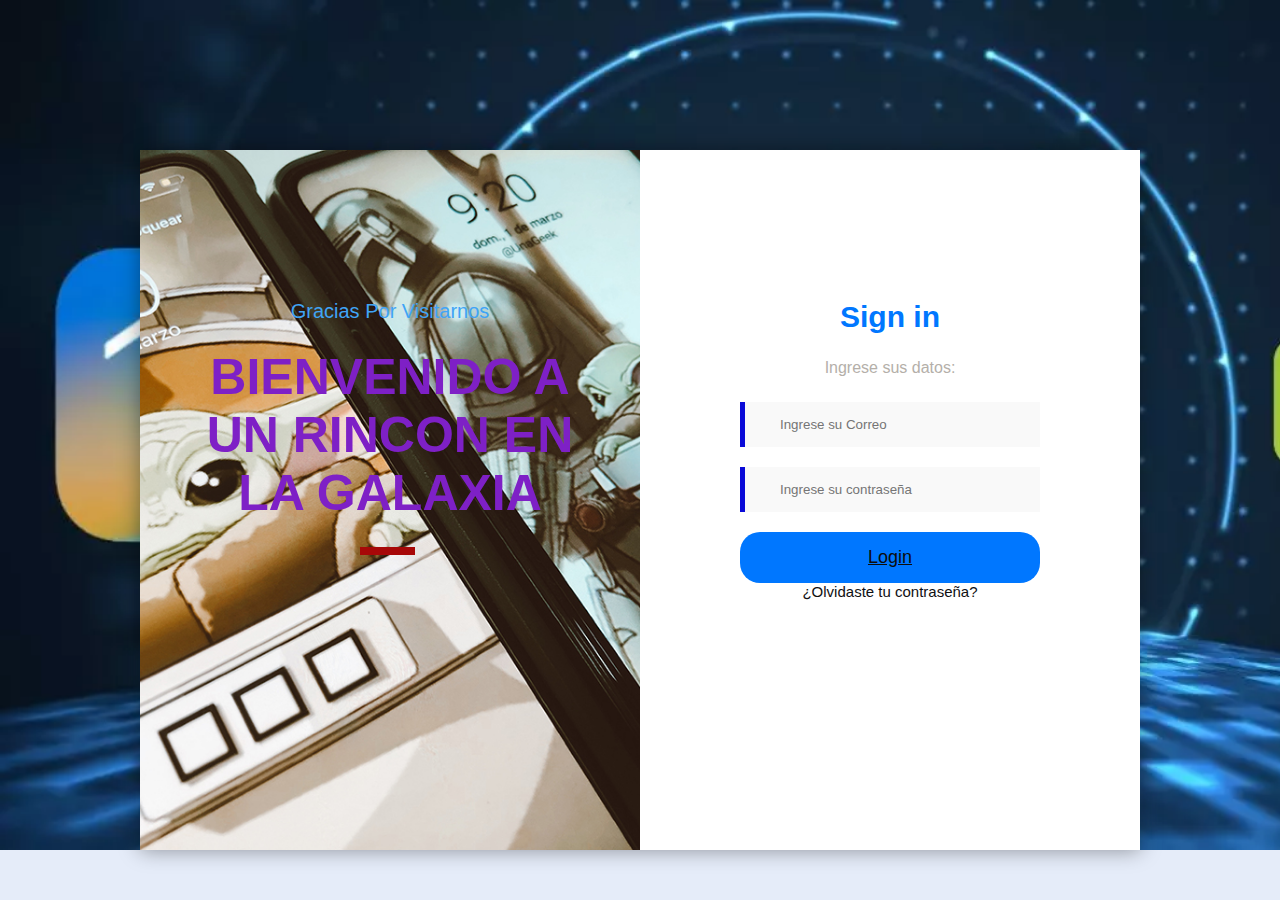
==== index.html @ f2985386 "Se soluciona subirlo en github de algun integrante del grupo" ====
<!DOCTYPE html>
<html lang="en">

<head>
    <meta charset="UTF-8">
    <meta http-equiv="X-UA-Compatible" content="IE=edge">
    <meta name="viewport" content="width=device-width, initial-scale=1.0">
    <title>Login</title>
    <link rel="stylesheet" href="style.css">
    
</head>

<body>
    


    <div class="container">

        <div class="info">
            <p class="txt-1"> Gracias por visitarnos</p>
            <h2>Bienvenido a un rincon en la galaxia</h2>
            <hr />

            <p class="txt-2">

            </p>

           
        </div>

        <from class="form">
            <h2>Sign in</h2>
              
            
            <p>
                Ingrese sus datos:
            </p>
            <div class="inputs">

                <input type="email" class="box" placeholder="Ingrese su Correo">
                <input type="Password" class="box" placeholder="Ingrese su contraseña">
                
                <a href="indeex.html"
                target="_blank"
                >Login</a>

                <a1 href="a1">¿Olvidaste tu contraseña?</a1>

               

            </div>
        </from>

    </div>



</body>

</html>
---- style.css ----
* {
    margin: 0;
    padding: 0;
    box-sizing: border-box;
   
}
body {
    background-color: #E5ECF9;
    font-family: Arial, Helvetica, sans-serif;
    background-image: url(fondologin.jpg);
    background-size: cover;
    background-repeat: no-repeat;

}

.container {
    display: flex;
    height: 700px;
    width: 1000px;
    box-shadow: 0 0 20px rgba(0, 0, 0, 0.4);
    margin: auto;
    margin-top: 150px;
}

.info {
    background-image: url(pantallas.jpg);
    background-position: center center ;
    background-repeat: no-repeat;
    background-size: cover;
    text-align: center;
    padding: 150px 50px;
    width: 50%;
}

.txt-1 {
    color: #40a4f6;
    text-transform: capitalize;
    font-size: 20px;
    margin-bottom: 25px;
}

.info h2 {
    color: #7e20c6;
    text-transform: uppercase;
    text-transform: arial;
    font-size: 50px;
    margin-bottom: 25px;
}

.info hr {
    width: 55px;
    border: 4px solid #a70808;
    margin-left: 170px;
    margin-bottom: 25px;
}

.txt-2 {
    color: #fff;
    font-size: 18px;
}

.form {
    padding: 150px 100px;
    width: 50%;
    text-align: center;
    background-color: #fff;
}

.form h2 {
    color: rgb(0, 119, 255);
    font-size: 30px;
    margin-bottom: 25px;
}

.form p {
    font-size: 16px;
    color:rgb(180, 175, 169);
    margin-bottom: 25px;
}

.inputs {
    display: flex;
    flex-direction: column;
}

.box {
    outline: none;
    border-color: rgb(10, 10, 216);
    border-width: 0px 0px 0px 5px;
    border-style: solid;
    padding: 15px 35px;
    margin-bottom: 20px;
    background-color: #f9f9f9;
}

.inputs a1 {

    color: rgb(16, 16, 19);
    text-decoration: none;
    font-size: 15px;
    margin-bottom: 35px;
}

.inputs a {
    background-color: rgb(0, 119, 255);
    padding: 15px;
    bottom: 0;
    color: #0c0c0c;
    font-size: 18px;
    text-transform: arial;
    border-radius: 20px;
}

@media(max-width: 990px) {
    .container{
        width: 350px;
        height: 600px;
        margin-top: 100px;
    }

    .info {
        display: none;
    }

    .form {
        width: 100%;
        padding: 30px;
    }

    .form h2 {
        margin-top: 40px;
    }
}
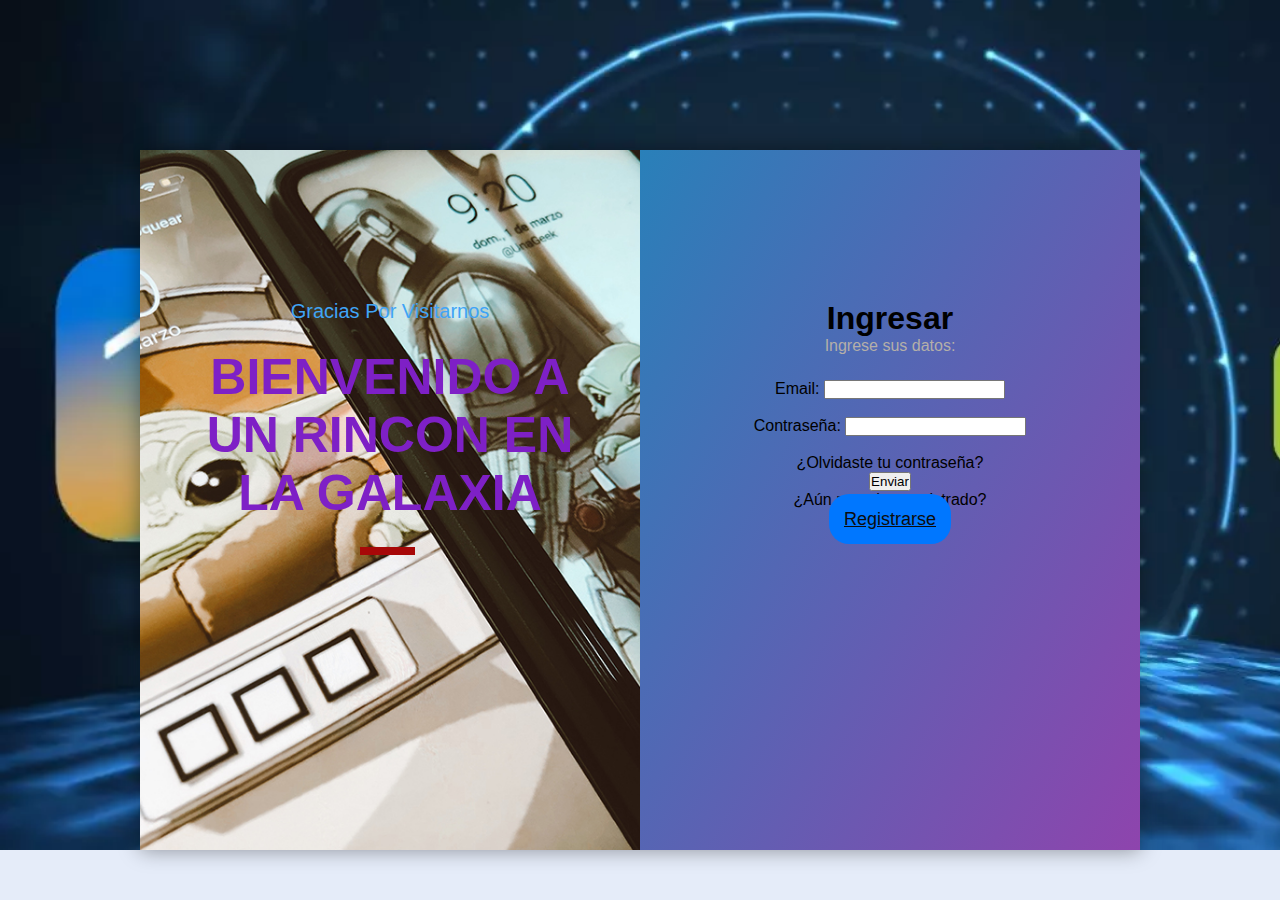
==== commit 2d6fa986: "avance" ====
--- a/index.html
+++ b/index.html
@@ -7,12 +7,11 @@
     <meta name="viewport" content="width=device-width, initial-scale=1.0">
     <title>Login</title>
     <link rel="stylesheet" href="style.css">
+    <link rel="stylesheet" href="formularios.js">
     
 </head>
 
 <body>
-    
-
 
     <div class="container">
 
@@ -29,22 +28,27 @@
         </div>
 
         <from class="form">
-            <h2>Sign in</h2>
+            <h1>Ingresar</h1>
               
-            
             <p>
                 Ingrese sus datos:
             </p>
             <div class="inputs">
 
-                <input type="email" class="box" placeholder="Ingrese su Correo">
-                <input type="Password" class="box" placeholder="Ingrese su contraseña">
-                
-                <a href="indeex.html"
-                target="_blank"
-                >Login</a>
+                <form action="indeex.html" method="POST" onsubmit="return validarFormulario();">  
+                    <label for="email">  Email:</label>
+                    <input type="email" id="email" name="email" required><br><br>
+                    
+                    <label for="contrasena">Contraseña:</label>
+                    <input type="password" id="contrasena" name="contrasena" required><br><br>
+                               
+                    <div class="pass">¿Olvidaste tu contraseña?</div>
 
-                <a1 href="a1">¿Olvidaste tu contraseña?</a1>
+                    <input type="submit" value="Enviar">
+                    <div class="enlace_registro">
+                        ¿Aún no te has registrado? <a href="#">Registrarse</a>
+
+
 
                
 
--- a/style.css
+++ b/style.css
@@ -63,7 +63,7 @@
     padding: 150px 100px;
     width: 50%;
     text-align: center;
-    background-color: #fff;
+    background: linear-gradient(120deg, #2980b9,#8e44ad);
 }
 
 .form h2 {
@@ -79,6 +79,7 @@
 }
 
 .inputs {
+    
     display: flex;
     flex-direction: column;
 }
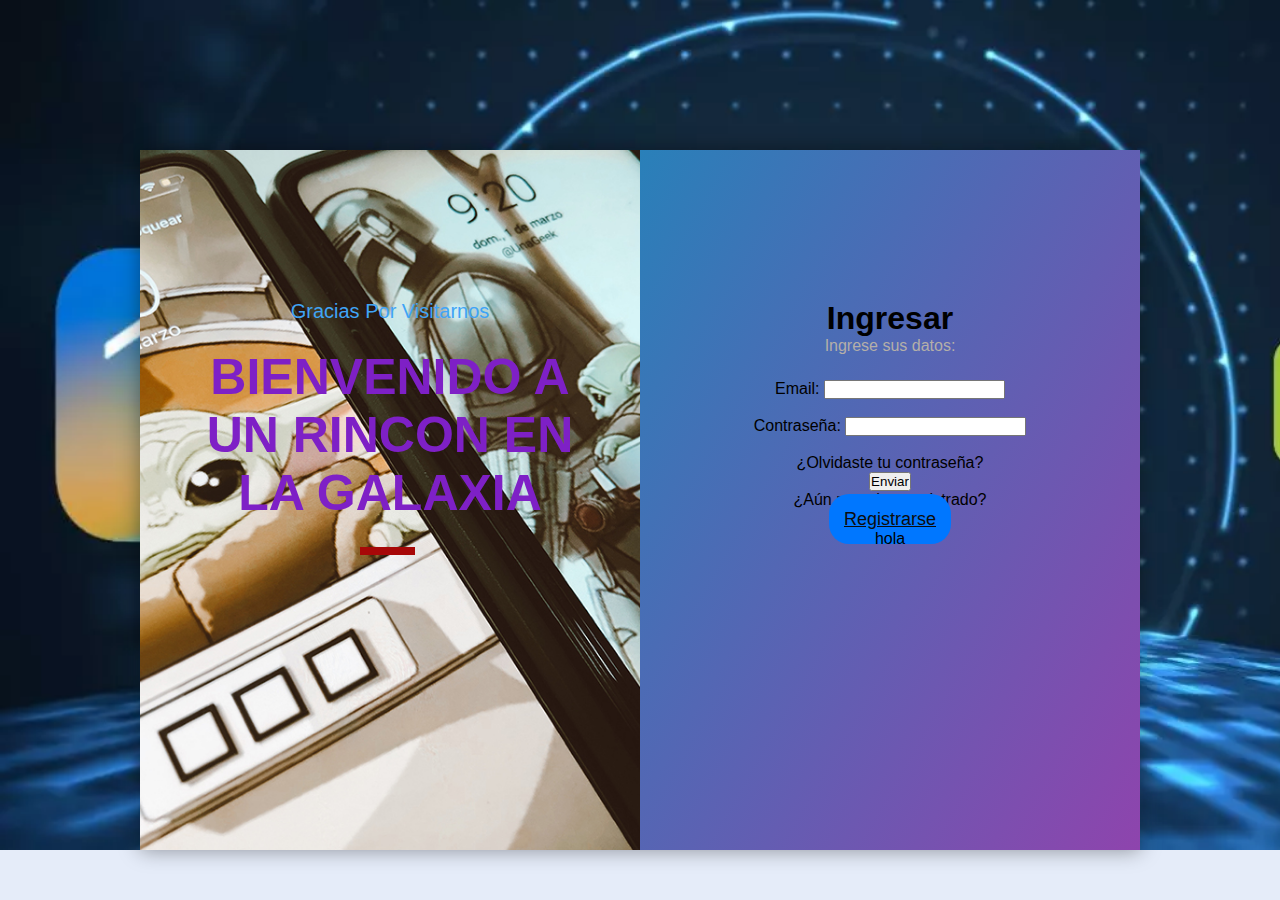
==== commit 115f1d19: "Ejemplo hola" ====
--- a/index.html
+++ b/index.html
@@ -61,4 +61,5 @@
 
 </body>
 
-</html>+</html>
+hola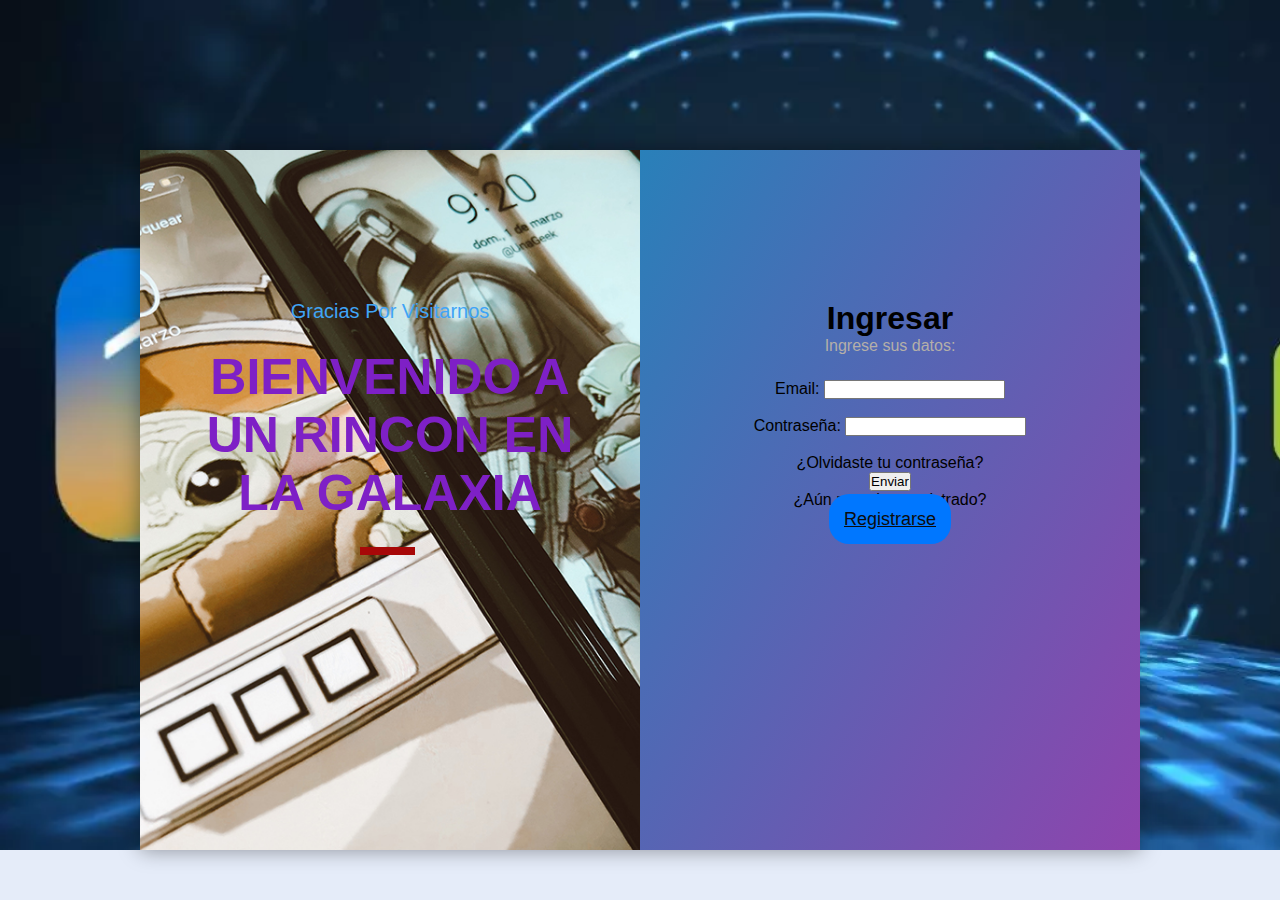
==== commit c0f0fe9f: "Actualizacion-camilo" ====
--- a/index.html
+++ b/index.html
@@ -61,5 +61,4 @@
 
 </body>
 
-</html>
-hola+</html>